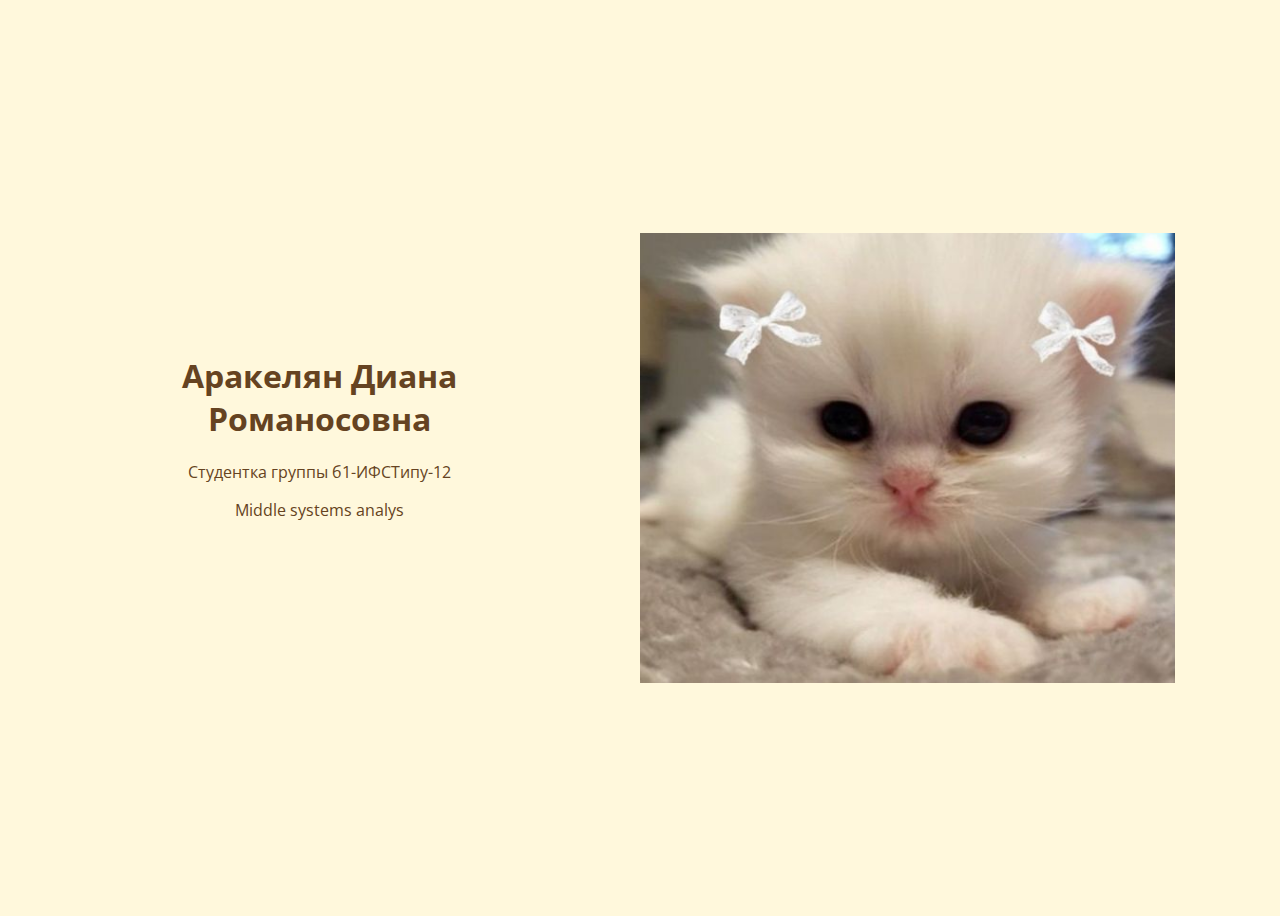
==== index.html @ 4300e597 "Практическая работа №2" ====
<!DOCTYPE html>
<html lang="en">
<head>
    <meta charset="UTF-8">
    <meta http-equiv="X-UA-Compatible" content="IE=edge">
    <meta name="viewport" content="width=device-width, initial-scale=1.0">
    <link href="./main.css" rel="stylesheet"> 
    <title>Document</title>
</head>
<body>
    <div>
        <div> 
            <h1>Аракелян Диана Романосовна</h1>          
            <p> Студентка группы б1-ИФСТипу-12 </p>
            <p>Middle systems analys</p>  
        </div> 
        <img src="111.jpg" />
    </div>
</body>
</html>
---- main.css ----
@import url('https://fonts.googleapis.com/css2?family=Bitter:ital,wght@0,100..900;1,100..900&family=EB+Garamond:ital,wght@0,400..800;1,400..800&family=Open+Sans:ital,wght@0,300..800;1,300..800&display=swap');
body { 
    font-family: "Open Sans", sans-serif;
     background-color:cornsilk;;
    color: #654321;;
    display: flex;
    justify-content: center;
    align-items: center;
    height: 100vh;
    margin: 10;
    
}
.box {
    background-color: #567895;
  }
  
div > div
{
    float: left; 
    text-align: center;
    width: 40%; 
    margin-top: 100px;
}
div > img
{
    float: right; 
    text-align: center;
    width: 50%; 
}
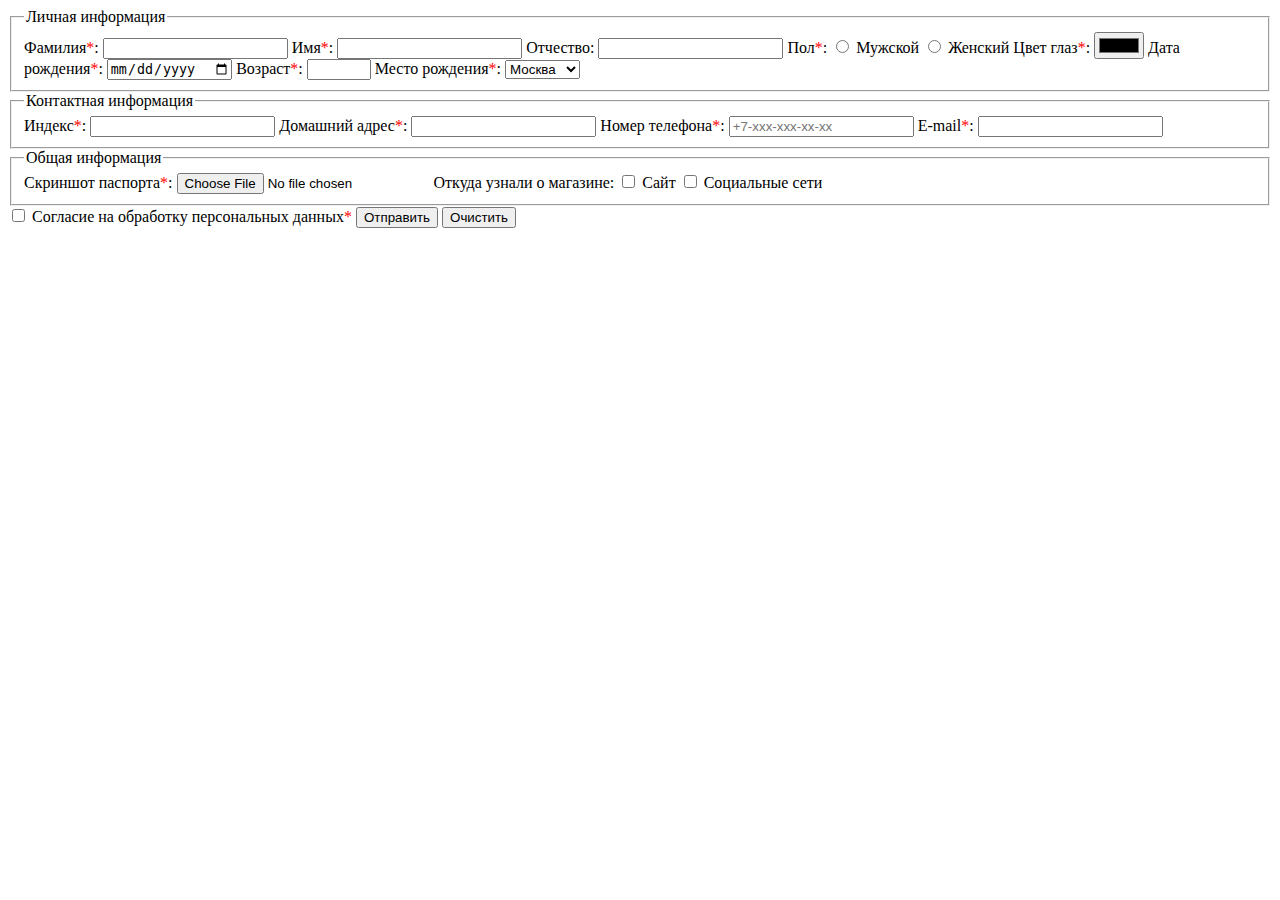
==== commit 8b051071: "Практическаяработа4" ====
--- a/index.html
+++ b/index.html
@@ -1,20 +1,72 @@
 <!DOCTYPE html>
-<html lang="en">
+<html lang="ru">
 <head>
     <meta charset="UTF-8">
-    <meta http-equiv="X-UA-Compatible" content="IE=edge">
     <meta name="viewport" content="width=device-width, initial-scale=1.0">
-    <link href="./main.css" rel="stylesheet"> 
-    <title>Document</title>
+    <title>Регистрационная форма</title>
+    <link rel="stylesheet" href="styles.css">
+    <style>
+        .required {
+            color: red;
+        }
+    </style>
 </head>
 <body>
-    <div>
-        <div> 
-            <h1>Аракелян Диана Романосовна</h1>          
-            <p> Студентка группы б1-ИФСТипу-12 </p>
-            <p>Middle systems analys</p>  
-        </div> 
-        <img src="111.jpg" />
-    </div>
+    <form action="check.php" method="post" enctype="multipart/form-data">
+        <fieldset>
+            <legend>Личная информация</legend>
+            <label for="surname">Фамилия<span class="required">*</span>: </label>
+            <input type="text" id="surname" name="surname" required pattern="[А-Яа-яЁё]{1,}">
+            <label for="name">Имя<span class="required">*</span>: </label>
+            <input type="text" id="name" name="name" required pattern="[А-Яа-яЁё]{1,}">
+            <label for="patronymic">Отчество: </label>
+            <input type="text" id="patronymic" name="patronymic" pattern="[А-Яа-яЁё]{0,}">
+            <label>Пол<span class="required">*</span>: </label>
+            <input type="radio" id="male" name="gender" value="male" required>
+            <label for="male">Мужской</label>
+            <input type="radio" id="female" name="gender" value="female">
+            <label for="female">Женский</label>
+            <label for="eyeColor">Цвет глаз<span class="required">*</span>: </label>
+            <input type="color" id="eyeColor" name="eyeColor" required>
+            <label for="birthdate">Дата рождения<span class="required">*</span>: </label>
+            <input type="date" id="birthdate" name="birthdate" required>
+            <label for="age">Возраст<span class="required">*</span>: </label>
+            <input type="number" id="age" name="age" min="18" max="100" required>
+            <label for="birthPlace">Место рождения<span class="required">*</span>: </label>
+            <select id="birthPlace" name="birthPlace" required>
+                <option value="Moscow">Москва</option>
+                <option value="Saratov">Саратов</option>
+            </select>
+        </fieldset>
+        
+        <fieldset>
+            <legend>Контактная информация</legend>
+            <label for="index">Индекс<span class="required">*</span>: </label>
+            <input type="text" id="index" name="index" required>
+            <label for="address">Домашний адрес<span class="required">*</span>: </label>
+            <input type="text" id="address" name="address" required>
+            <label for="phone">Номер телефона<span class="required">*</span>: </label>
+            <input type="tel" id="phone" name="phone" required pattern="\+7-\d{3}-\d{3}-\d{2}-\d{2}" placeholder="+7-xxx-xxx-xx-xx">
+            <label for="email">E-mail<span class="required">*</span>: </label>
+            <input type="email" id="email" name="email" required>
+        </fieldset>
+        
+        <fieldset>
+            <legend>Общая информация</legend>
+            <label for="passport">Скриншот паспорта<span class="required">*</span>: </label>
+            <input type="file" id="passport" name="passport" accept="image/jpeg" required>
+            <label>Откуда узнали о магазине:</label>
+            <input type="checkbox" id="website" name="source[]" value="website">
+            <label for="website">Сайт</label>
+            <input type="checkbox" id="socialMedia" name="source[]" value="socialMedia">
+            <label for="socialMedia">Социальные сети</label>
+        </fieldset>
+
+        <input type="checkbox" id="agree" name="agree" required>
+        <label for="agree">Согласие на обработку персональных данных<span class="required">*</span></label>
+        
+        <button type="submit">Отправить</button>
+        <button type="reset">Очистить</button>
+    </form>
 </body>
-</html>+</html>
